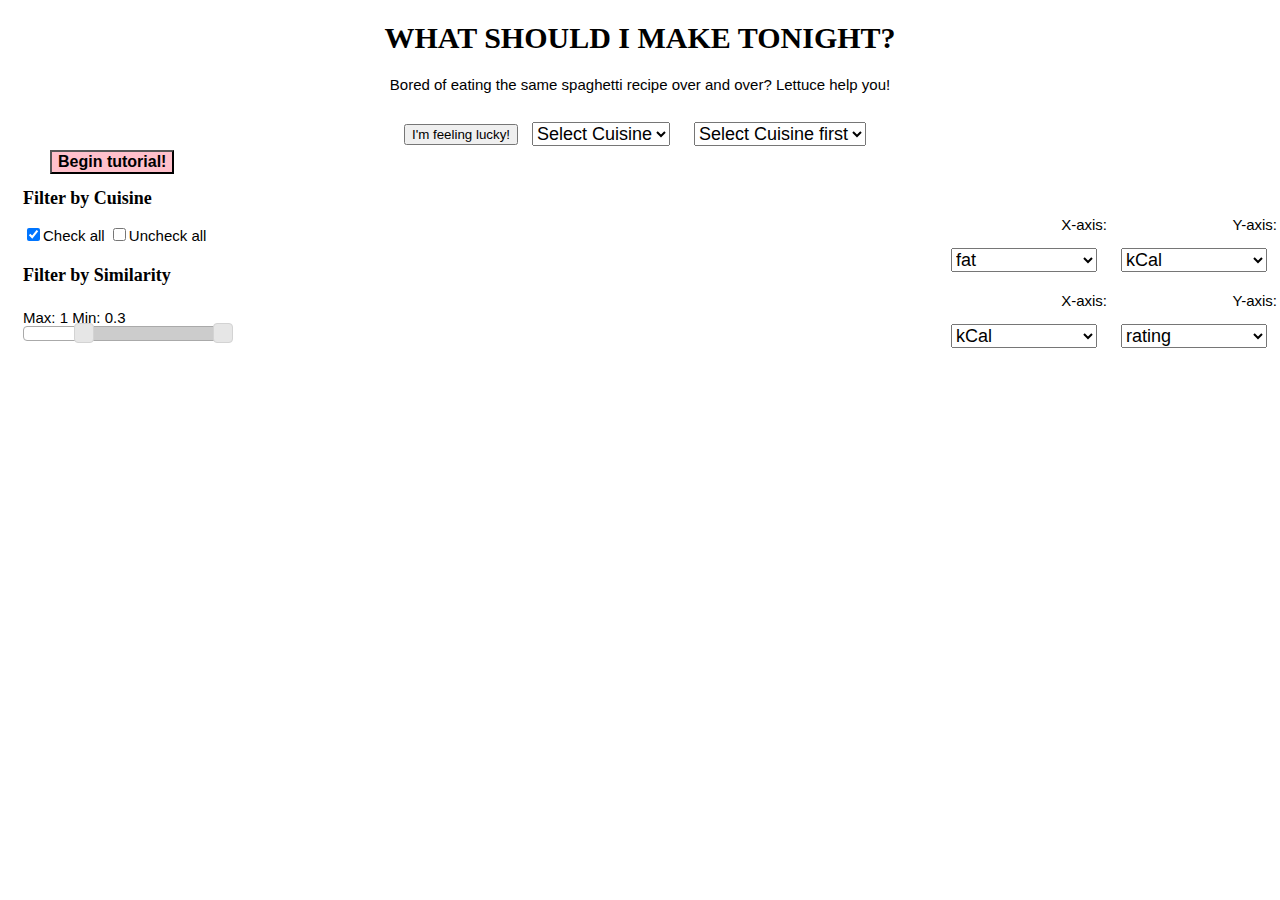
==== recipes/visualization/index.html @ 6d68e659 "added new files" ====
<!DOCTYPE html>
<html>
  <head>
    <title>Food Around the World</title>
    <link rel="stylesheet" href="../css/style.css"/>
    <link rel="stylesheet" href="../css/jquery-ui.css"/>
    <!-- Link to d3 library or change path to local copy -->
    <script src="../js/d3.v3.min.js"></script>
    <script src="../js/jquery-1.9.1.min.js"></script>
    <script src="../js/jquery-ui.js"></script>
  </head>
  <body>
    <div id = "story">
      <div id="text0">
        <button type="button" id="start_tutorial" onclick="next(0)">
          Begin tutorial! </button>
      </div>
      <div id="text1">
        Start by choosing a cuisine from the drop down.  Then choose a recipe, that you're interested in.  You can also choose Randomly which allows you to discover new recipes.
        <button type="button" onclick="next(1)">Next</button>
      </div>
      <div id="text2">
        Here you can filter the results.  You can remove cuisines you don't want using these check boxes.  As you click them, the results are dynamically updated to reflect these changes.
        <br/>
        Clusters represent cuisines. Larger nodes have higher similarity to the recipe picked from Step 1.
        <button type="button" onclick="next(2)">Next</button>
      </div>
      <div id = "text3">
        You can also alter how similar the recipes you are seeing are to the original using this slider.  Try increasing the minimum similarity.  You will see the number of results drastically decreases as you do so.
        <button type="button" onclick="next(3)">Next</button>
      </div>
      <div id="text4">
        The graph shows each recipe as a bubble.  It's size represents it's similarity to the original recipe.  It's color represents it's cuisine.  
        You can mouse over a bubble to get more detailed information about it.  Look in the top right to see the name and similarity to the original recipe.  You can also click on bubbles to get a more detailed view.  The title in this view is a link to the website with the original recipe. 
        <button type="button" onclick="next(4)">Next </button>
      </div>
      <div id="text5">
        Here you can see another view of the data.  You can chosoe to compare the recipes on different metrics including rating, fat content, time to cook, and many more.
        When you hover over the graph, the orignal recipe lights up on the main graph.
        There are two graphs so that you can compare graphs easily side by side.
        <button type="button" onclick="next(5)">Next </button>
      </div>
    </div>
    <header>
    <h1>WHAT SHOULD I MAKE TONIGHT?</h1>
    <p>Bored of eating the same spaghetti recipe over and over? Lettuce help you!</p>
    </header>

    <div id="options">
      <table>
        <tr>
    <td>
      <button type="button" onclick="randomize()">I'm feeling lucky!</button>
    </td>
    <td>
      <select id="cuisine" onchange="load_recipes()">
        <option selected value="base">Select Cuisine</option>
      </select>
    </td>
    <td>
      <select id="recipe" onchange="load_viz(false)">
        <option selected value="base">Select Cuisine first</option>
      </select>
    </td>
  </tr>
</table>
    </div>
    <div id="allthestuff">
      <div id="visualization"> </div>
      <div id="toolbar">
        <div id = "explanation">
            <p>
           <!-- 
            We scraped data for 12 cuisines. Here given a cuisine and a recipe from the cuisie calculate the cosine similarity between them. The clusters represent different cuisines.
Larger nodes represent more similar cuisines.
          Click on a node for more information!
          -->
            </p>
        </div>
        <div>
          <div id="cuisine_checks">
            <h2>Filter by Cuisine</h2>
            <div id = "check_all">
              <input type="checkbox" id="checkall" checked onchange="check_all(this)">Check all
              <input type="checkbox" id="uncheckall" onchange="uncheck_all(this)">Uncheck all
            </div>
            <div id = "check_one">
            </div>
          </div>
          <h2>Filter by Similarity</h2>
          <div id="slider_stuff">
            <div id="maxmin">
            </div>
            <div id ="slider_container">
              <div id="slider">
              </div>
            </div>
          </div>
          <br />
        </div>
      </div>
    </div>
    <div id="graph_stuff">
      <div id="sidebar">
      </div>
      <div id="graphs">
      <div class="pick_axes">
        <table width="100px" text-align="left">
          <tr>
            <td>
              X-axis:
            </td>
            <td>
              Y-axis:
            </td>
          </tr>
          <tr>
            <td>
              <div id="choose_x_axis">
                <select id="xgraph1" onchange=redraw_graphs("graph1")>
                  <option value="rating">rating</option>
                  <option value="kcal">kCal</option>
                  <option value="chol">cholesterol</option>
                  <option value="fat" selected>fat</option>
                  <option value="protein">protein</option>
                  <option value="fiber">fiber</option>
                  <option value="sodium">sodium</option>
                  <option value="time">time</option>
                  <option value="ning"># of ingredients</option>
                </select>
              </div>
            </td>
            <td>
              <div id="choose_y_axis">
                <select id="ygraph1" onchange=redraw_graphs("graph1")>
                  <option value="rating">rating</option>
                  <option value="kcal" selected>kCal</option>
                  <option value="chol">cholesterol</option>
                  <option value="fat">fat</option>
                  <option value="protein">protein</option>
                  <option value="fiber">fiber</option>
                  <option value="sodium">sodium</option>
                  <option value="time">time</option>
                  <option value="ning"># of ingredients</option>
                </select>
              </div>
            </td>
          </tr>
        </table>
      </div>
      <div>
        <div id="graph1"> </div>
      </div>
      <div class="pick_axes">
        <table width="100px" text-align="left">
          <tr>
            <td>
              X-axis:
            </td>
            <td>
              Y-axis:
            </td>
          </tr>
          <tr>
            <td>
              <div id="choose_x_axis">
                <select id="xgraph2" onchange=redraw_graphs("graph2")>
                  <option value="rating">rating</option>
                  <option value="kcal" selected>kCal</option>
                  <option value="chol">cholesterol</option>
                  <option value="fat">fat</option>
                  <option value="protein">protein</option>
                  <option value="fiber">fiber</option>
                  <option value="sodium">sodium</option>
                  <option value="time">time</option>
                  <option value="ning"># of ingredients</option>
                </select>
              </div>
            </td>
            <td>
              <div id="choose_y_axis">
                <select id="ygraph2" onchange=redraw_graphs("graph2")>
                  <option value="rating" selected>rating</option>
                  <option value="kcal">kCal</option>
                  <option value="chol">cholesterol</option>
                  <option value="fat">fat</option>
                  <option value="protein">protein</option>
                  <option value="fiber">fiber</option>
                  <option value="sodium">sodium</option>
                  <option value="time">time</option>
                  <option value="ning"># of ingredients</option>
                </select>
              </div>
            </td>
          </tr>
        </table>
      </div>
      <div>
        <div id="graph2"> </div>
      </div>
    </div>
    </div>


        <footer>
        <!--This was made for CS171 Project 2 by Diana Cai and Gabrielle Ehrlich.-->
        </footer>
        <script type="text/javascript" src="../js/custom-tooltip.js"></script>
        <script type="text/javascript" src="../js/CodeFlower.js"></script>
        <script src="../js/analyze.js"></script>
        <script src="../js/scatterplot.js"></script>
        <script src="../js/story.js"></script>

      </body>
    </html>
---- recipes/css/style.css ----
body
{
  min-width: 1250px;
  height: 100%;
}
body, a, p
{
  font-family: Helvetica, sans-serif;
  font-size: 15px;
  line-height: 1.2;
  text-align: center;
}

#directions
{
}

header
{
  display:block;
  font-family: Garamond;
}
h2
{
  font-size: 18px;
  font-family: Garamond;
}

footer
{
  display:block;
  //margin-top: 10px;
  margin: auto;
  font-size: 12px;
  position:fixed;
  bottom:0;
  width:100%;
  height:60px;
}

textarea
{
  display:none;
}

div
{
  text-align: left;
}
div#explanation
{
  width: 200px;
  font-size: 13px;
  font-style: italic;
  margin-bottom: 10px;
}

div#specificity
{
  margin-top: 20px;
}

div#cuisine_checks
{
  margin-bottom: 20px;
}

div#maxmin
{
}

circle.node
{
  cursor: pointer;
  stroke: #000;
  stroke-width: .5px;
}

circle.node.directory
{
  stroke: #9ecae1;
  stroke-width: 2px;
}

circle.node.collapsed
{
  stroke: #555;
}

.nodetext
{
  fill: #252929;
  font-style: Georgia, sans-serif;
  //font-weight: bold;
  text-shadow: 0 0 0.2em white;
}

line.link
{
  fill: none;
  stroke: #9ecae1;
  stroke-width: 1.5px;
}


#options
{
  display: inline-block;
  text-align: right;
}

select
{
  font-size: 18px;
  margin: 10px;
  display: inline-block;
}

input
{
}

#cuisine {
}

#recipe {
}

#allthestuff{
  position: relative;
}
/* style for the visualization box */
#visualization
{
  display: inline-block;
  position: absolute;
  left: 220px;
  width: 800px;
  text-align: left;
  margin: 8px;
  font-style: italic;
}

#begin
{
  display: inline-block;
  text-align: left;
  margin: 10px;
  font-style: italic;
}

#toolbar
{
  position: absolute;
  left: 5px;
  vertical-align: top;
  margin: 10px;
  display: inline-block;
  width: 200px; //25%;
  //border-style: dotted;
  //border-width: 1px;
}
.tooltip
{
  font-family: Helvetica;
  position: absolute;
  top: 100px;
  left: 100px;
  border: 1px solid #e0e0e0;
  background-color: #fefefe;
  opacity: .9;
  color: black;
  padding: 10px;
  width: 300px;
  font-size: 13px;
  z-index: 10;
}

.tooltip ul
{
  //margin-top: 0px;
  //margin-bottom: 0px;
  //padding: 0px;
}

.tooltip .title a
{
  font-size: 14px;
  font-weight: bold;
  color: blue;
}

.ingredient
{
  text-align:left;
}

.info
{
  line-height: 110%;
  font-size: 8pt;
  font-weight: bold;
}

.swatch
{
  position: absolute;
  right: 10px;
  top: 8px;
  display: inline-block;
  width: 8px;
  height: 6px;
  border: 1px solid black;
}
#check_one
{
  text-align: left;

}
.check_cuisine
{
  display: inline-block;
  width: 120px;
  position: relative;
}

li
{
}

span
{
  font-size: 14px;
}

.info
{
  font-size: 14px;
}

.title
{
  font-family: Helvetica;
  text-align: center;
}

a:link
{
}
#slider_stuff
{
  position: relative;
}
#slider_container
{
}
#maxmin
{
  position: absolute;
  top: 8px;
}
#slider_container
{
  padding-top: 25px;
}

.axis path,.axis line
{
  fill: none;
  stroke: #000;
  shape-rendering: crispEdges;
}

/*.x.axis path */
/*{*/
/*display: none;*/
/*}*/

/*
.line
{
fill: none;
stroke: steelblue;
stroke-width: 1.5px;
}
 */
/*.y.axis*/
/*{*/
/*display: none;*/
/*}*/

#graph_stuff{
  position: absolute;
  right: 0px;
}
#graph1, #graph2{
  position: relative;
  //top: 20px;
//  left: 50px;
}
.pick_axes{
  display: inline-block;
  text-align: right;
}
svg{
  inline-block;
}

#graphs {
  position: relative;
  top: 50px;
}
#sidebar
{
  position: absolute;
  font-weight: bold;
  font-family: Helvetica;
  font-size: 14px;
  margin-bottom: 10px;
  width: 300px;
}

#story {
}
#text0
{
  position: absolute;
  z-index: 1000;
  width: 150px;
  top:150px;
  left: 50px;
}
#start_tutorial {
  font-size: 16px;
  background-color: pink;
  font-weight: bold;
}

#text1
{
  display: none;
  position: absolute;
  z-index: 1000;
  width: 200px;
  top:100px;
  left: 80px;
  background-color: pink;
}
#text2
{
  display: none;
  position: absolute;
  z-index: 1000;
  width: 200px;
  top:300px;
  left: 150px;
  background-color: pink;
}
#text3
{
  display: none;
  position: absolute;
  z-index: 1000;
  width: 200px;
  top:550px;
  left: 250px;
  background-color: pink;
}
#text4
{
  display: none;
  position: absolute;
  z-index: 1000;
  width: 300px;
  top:200px;
  left: 300px;
  background-color: pink;
}
#text5
{
  display: none;
  position: absolute;
  z-index: 1000;
  width: 300px;
  top:10px;
  right: 50px;
  background-color: pink;
}
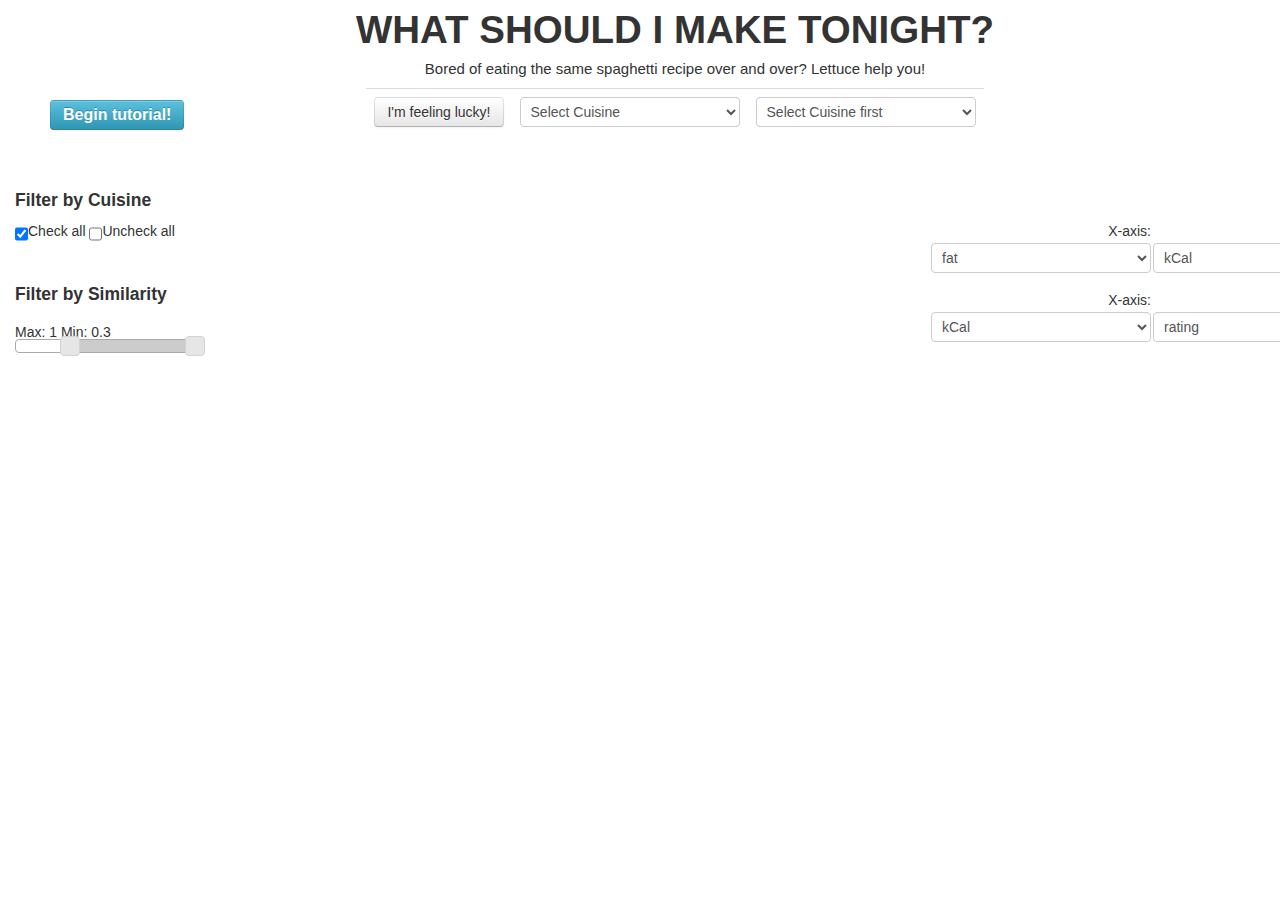
==== commit c31001da: "Latest code for project" ====
--- a/recipes/visualization/index.html
+++ b/recipes/visualization/index.html
@@ -4,41 +4,49 @@
     <title>Food Around the World</title>
     <link rel="stylesheet" href="../css/style.css"/>
     <link rel="stylesheet" href="../css/jquery-ui.css"/>
+    <link rel="stylesheet" href="../css/bootstrap.min.css"/>
+    <link rel="stylesheet" href="../css/bootstrap-responsive.min.css"/>
     <!-- Link to d3 library or change path to local copy -->
     <script src="../js/d3.v3.min.js"></script>
     <script src="../js/jquery-1.9.1.min.js"></script>
     <script src="../js/jquery-ui.js"></script>
+    <script src="../js/bootstrap.min.js"></script>
   </head>
   <body>
     <div id = "story">
       <div id="text0">
-        <button type="button" id="start_tutorial" onclick="next(0)">
+        <button type="button" id="start_tutorial" class="btn btn-info" onclick="next(0)">
           Begin tutorial! </button>
       </div>
-      <div id="text1">
+      <div id="text1" class="alert">
+        <button type="button" class="close" data-dismiss="alert">&times;</button>
         Start by choosing a cuisine from the drop down.  Then choose a recipe, that you're interested in.  You can also choose Randomly which allows you to discover new recipes.
-        <button type="button" onclick="next(1)">Next</button>
-      </div>
-      <div id="text2">
+        <button type="button" class="btn" onclick="next(1)">Next</button>
+      </div>
+      <div id="text2" class="alert">
+        <button type="button" class="close" data-dismiss="alert">&times;</button>
         Here you can filter the results.  You can remove cuisines you don't want using these check boxes.  As you click them, the results are dynamically updated to reflect these changes.
         <br/>
         Clusters represent cuisines. Larger nodes have higher similarity to the recipe picked from Step 1.
-        <button type="button" onclick="next(2)">Next</button>
-      </div>
-      <div id = "text3">
+        <button type="button" class="btn" onclick="next(2)">Next</button>
+      </div>
+      <div id = "text3" class="alert">
+        <button type="button" class="close" data-dismiss="alert">&times;</button>
         You can also alter how similar the recipes you are seeing are to the original using this slider.  Try increasing the minimum similarity.  You will see the number of results drastically decreases as you do so.
-        <button type="button" onclick="next(3)">Next</button>
-      </div>
-      <div id="text4">
+        <button type="button" class="btn" onclick="next(3)">Next</button>
+      </div>
+      <div id="text4" class="alert">
+        <button type="button" class="close" data-dismiss="alert">&times;</button>
         The graph shows each recipe as a bubble.  It's size represents it's similarity to the original recipe.  It's color represents it's cuisine.  
         You can mouse over a bubble to get more detailed information about it.  Look in the top right to see the name and similarity to the original recipe.  You can also click on bubbles to get a more detailed view.  The title in this view is a link to the website with the original recipe. 
-        <button type="button" onclick="next(4)">Next </button>
-      </div>
-      <div id="text5">
+        <button type="button" class="btn" onclick="next(4)">Next </button>
+      </div>
+      <div id="text5" class="alert">
+        <button type="button" class="close" data-dismiss="alert">&times;</button>
         Here you can see another view of the data.  You can chosoe to compare the recipes on different metrics including rating, fat content, time to cook, and many more.
         When you hover over the graph, the orignal recipe lights up on the main graph.
         There are two graphs so that you can compare graphs easily side by side.
-        <button type="button" onclick="next(5)">Next </button>
+        <button type="button" class="btn" onclick="next(5)">Next </button>
       </div>
     </div>
     <header>
@@ -47,10 +55,10 @@
     </header>
 
     <div id="options">
-      <table>
+      <table class="table">
         <tr>
     <td>
-      <button type="button" onclick="randomize()">I'm feeling lucky!</button>
+      <button type="button" class="btn" onclick="randomize()">I'm feeling lucky!</button>
     </td>
     <td>
       <select id="cuisine" onchange="load_recipes()">
@@ -79,15 +87,15 @@
         </div>
         <div>
           <div id="cuisine_checks">
-            <h2>Filter by Cuisine</h2>
+            <h4>Filter by Cuisine</h4>
             <div id = "check_all">
-              <input type="checkbox" id="checkall" checked onchange="check_all(this)">Check all
-              <input type="checkbox" id="uncheckall" onchange="uncheck_all(this)">Uncheck all
-            </div>
-            <div id = "check_one">
+              <input type="checkbox" class="checkbox" id="checkall" checked onchange="check_all(this)">Check all
+              <input type="checkbox" class="checkbox" id="uncheckall" onchange="uncheck_all(this)">Uncheck all
+            </div>
+            <div id = "check_one" class="btn-group-vertical" data-toggle="buttons-checkbox">
             </div>
           </div>
-          <h2>Filter by Similarity</h2>
+          <h4>Filter by Similarity</h4>
           <div id="slider_stuff">
             <div id="maxmin">
             </div>
--- a/recipes/css/style.css
+++ b/recipes/css/style.css
@@ -1,6 +1,6 @@
 body
 {
-  min-width: 1250px;
+  min-width: 1350px;
   height: 100%;
 }
 body, a, p
@@ -18,12 +18,17 @@
 header
 {
   display:block;
-  font-family: Garamond;
+//  font-family: Garamond;
 }
 h2
 {
   font-size: 18px;
   font-family: Garamond;
+}
+
+h3
+{
+    font-size: 14px;
 }
 
 footer
@@ -134,7 +139,7 @@
 {
   display: inline-block;
   position: absolute;
-  left: 220px;
+  left: 210px;
   width: 800px;
   text-align: left;
   margin: 8px;
@@ -156,11 +161,11 @@
   vertical-align: top;
   margin: 10px;
   display: inline-block;
-  width: 200px; //25%;
+  width: 180px; //25%;
   //border-style: dotted;
   //border-width: 1px;
 }
-.tooltip
+.tooltip2
 {
   font-family: Helvetica;
   position: absolute;
@@ -291,7 +296,7 @@
 
 #graph_stuff{
   position: absolute;
-  right: 0px;
+  left: 930px;
 }
 #graph1, #graph2{
   position: relative;
@@ -327,12 +332,12 @@
   position: absolute;
   z-index: 1000;
   width: 150px;
-  top:150px;
+  top:100px;
   left: 50px;
 }
 #start_tutorial {
   font-size: 16px;
-  background-color: pink;
+  //background-color: pink;
   font-weight: bold;
 }
 
@@ -344,7 +349,7 @@
   width: 200px;
   top:100px;
   left: 80px;
-  background-color: pink;
+  //background-color: pink;
 }
 #text2
 {
@@ -354,7 +359,7 @@
   width: 200px;
   top:300px;
   left: 150px;
-  background-color: pink;
+  //background-color: pink;
 }
 #text3
 {
@@ -364,7 +369,7 @@
   width: 200px;
   top:550px;
   left: 250px;
-  background-color: pink;
+  //background-color: pink;
 }
 #text4
 {
@@ -374,7 +379,7 @@
   width: 300px;
   top:200px;
   left: 300px;
-  background-color: pink;
+  //background-color: pink;
 }
 #text5
 {
@@ -384,5 +389,5 @@
   width: 300px;
   top:10px;
   right: 50px;
-  background-color: pink;
-}
+  //background-color: pink;
+}
